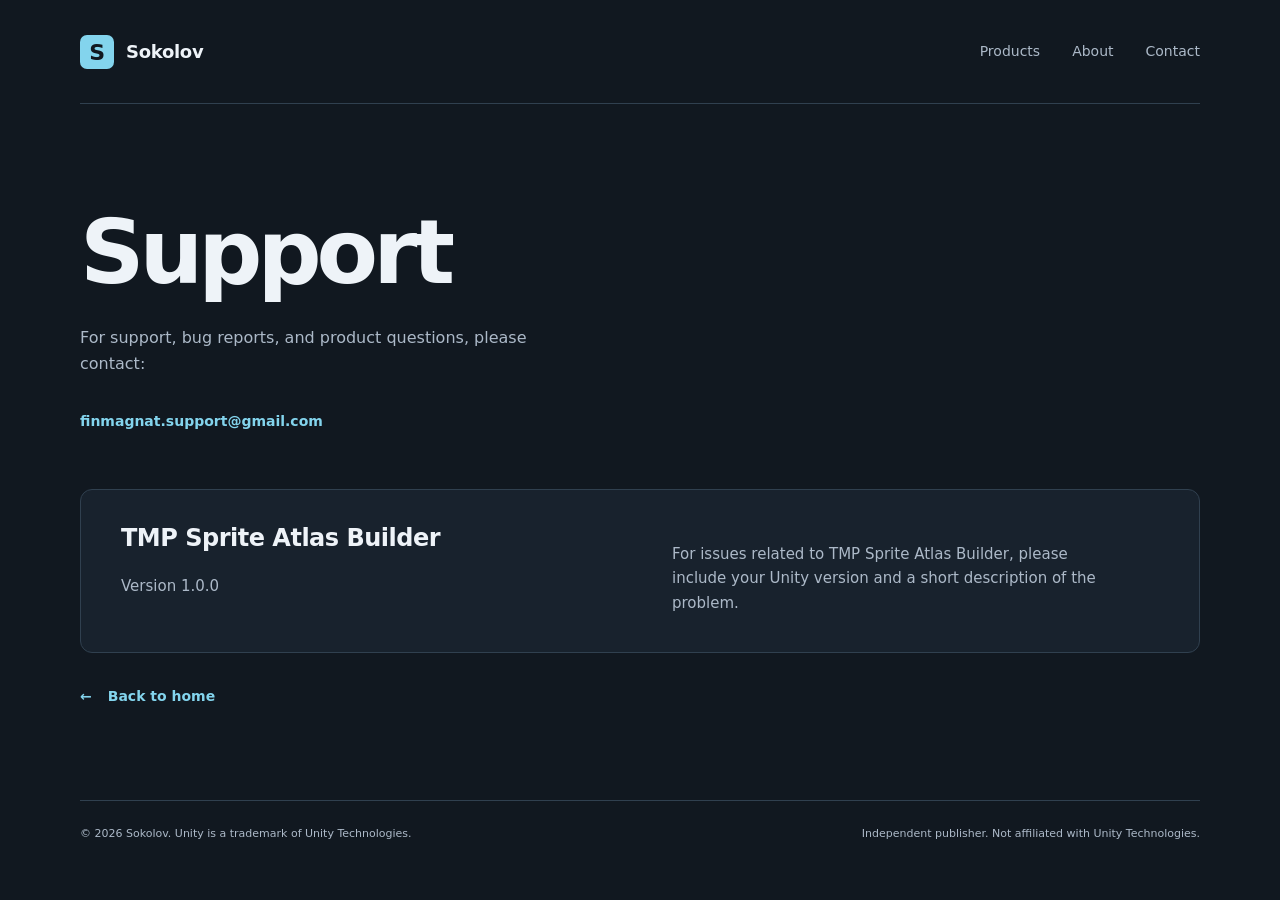
==== support.html @ ae836590 "Add support page" ====
<!doctype html>
<html lang="en">
  <head>
    <meta charset="utf-8">
    <meta name="viewport" content="width=device-width, initial-scale=1">
    <meta name="description" content="Contact Sokolov for support, bug reports, and questions about Unity tools.">
    <meta name="theme-color" content="#111820">
    <title>Support — Sokolov</title>
    <link rel="icon" href="favicon.svg" type="image/svg+xml">
    <link rel="stylesheet" href="styles.css">
  </head>
  <body>
    <a class="skip-link" href="#main">Skip to content</a>

    <header class="site-header container">
      <a class="brand" href="index.html" aria-label="Sokolov home">
        <span class="brand-mark" aria-hidden="true">S</span>
        <span>Sokolov</span>
      </a>
      <nav aria-label="Main navigation">
        <a href="index.html#products">Products</a>
        <a href="index.html#about">About</a>
        <a href="index.html#contact">Contact</a>
      </nav>
    </header>

    <main id="main" class="container hero support-page">
      <section aria-labelledby="support-title">
        <h1 id="support-title">Support</h1>
        <p class="hero-description">For support, bug reports, and product questions, please contact:</p>
        <a class="text-link" href="mailto:finmagnat.support@gmail.com">finmagnat.support@gmail.com</a>
      </section>

      <section class="product-card" aria-labelledby="tmp-support-title">
        <div class="product-content">
          <div class="product-summary">
            <h2 id="tmp-support-title">TMP Sprite Atlas Builder</h2>
            <p class="version">Version 1.0.0</p>
          </div>
          <div class="product-summary">
            <p>For issues related to TMP Sprite Atlas Builder, please include your Unity version and a short description of the problem.</p>
          </div>
        </div>
      </section>

      <a class="text-link" href="index.html"><span aria-hidden="true">←</span> Back to home</a>
    </main>

    <footer class="site-footer container">
      <p>© 2026 Sokolov. Unity is a trademark of Unity Technologies.</p>
      <p>Independent publisher. Not affiliated with Unity Technologies.</p>
    </footer>
  </body>
</html>
---- styles.css ----
:root {
  color-scheme: dark;
  --background: #111820;
  --surface: #18222d;
  --text: #eef3f8;
  --muted: #acb9c8;
  --accent: #83d4ed;
  --border: #30404f;
  font-family: system-ui, -apple-system, BlinkMacSystemFont, "Segoe UI", sans-serif;
}

* { box-sizing: border-box; }

html { scroll-padding-top: 32px; }

body {
  margin: 0;
  background: var(--background);
  color: var(--text);
  font-size: 16px;
  line-height: 1.65;
  -webkit-font-smoothing: antialiased;
}

::selection { background: var(--accent); color: var(--background); }

a { color: inherit; text-underline-offset: 5px; }

a:focus-visible {
  outline: 2px solid var(--accent);
  outline-offset: 6px;
  border-radius: 3px;
}

h1, h2, h3, h4, p { margin: 0; }

.container { width: min(1120px, calc(100% - 96px)); margin-inline: auto; }

.skip-link {
  position: absolute;
  top: 12px;
  left: 12px;
  z-index: 1;
  padding: 10px 18px;
  background: var(--accent);
  color: var(--background);
  transform: translateY(-150%);
}

.skip-link:focus { transform: translateY(0); }

.site-header {
  min-height: 104px;
  display: flex;
  align-items: center;
  justify-content: space-between;
  gap: 24px;
  border-bottom: 1px solid var(--border);
}

.brand {
  display: inline-flex;
  align-items: center;
  gap: 12px;
  font-size: 18px;
  font-weight: 650;
  text-decoration: none;
  letter-spacing: -.3px;
}

.brand-mark {
  display: grid;
  place-items: center;
  width: 34px;
  height: 34px;
  background: var(--accent);
  color: var(--background);
  border-radius: 7px;
  font-size: 22px;
  font-weight: 750;
}

nav { display: flex; gap: 32px; }
nav a { padding-block: 12px; color: var(--muted); font-size: 14px; text-decoration: none; }
nav a:hover { color: var(--accent); }

.hero { padding-block: 80px 84px; }

.eyebrow {
  display: flex;
  align-items: center;
  gap: 12px;
  color: var(--muted);
  font-size: 12px;
  font-weight: 600;
  letter-spacing: 1.5px;
  text-transform: uppercase;
}

.accent-line { width: 24px; height: 2px; background: var(--accent); }

h1 { margin-top: 20px; font-size: clamp(64px, 7vw, 96px); font-weight: 650; line-height: 1.08; letter-spacing: -5px; }
.title-dot { color: var(--accent); }
.hero-subtitle { margin-top: 20px; font-size: clamp(26px, 3vw, 40px); line-height: 1.25; letter-spacing: -1px; font-weight: 450; }
.hero-description { max-width: 480px; margin-top: 24px; color: var(--muted); }

.text-link {
  display: inline-flex;
  align-items: center;
  gap: 16px;
  padding-block: 8px;
  color: var(--accent);
  font-size: 14px;
  font-weight: 600;
  text-decoration: none;
}

.text-link:hover { text-decoration: underline; }
.hero .text-link { margin-top: 24px; }

.support-page .product-card { margin-top: 48px; padding-top: 0; }

.section-heading { display: flex; align-items: baseline; justify-content: space-between; gap: 20px; margin-bottom: 24px; }
h2 { font-size: 24px; font-weight: 600; line-height: 1.35; letter-spacing: -.5px; }
.section-note { color: var(--muted); font-size: 13px; }
.product-grid { display: grid; gap: 24px; }

.product-card {
  overflow: hidden;
  padding: 32px 40px 0;
  background: var(--surface);
  border: 1px solid var(--border);
  border-radius: 12px;
}

.product-topline { display: flex; align-items: center; justify-content: space-between; gap: 16px; }
.product-category { display: flex; align-items: center; gap: 10px; color: var(--muted); font-size: 13px; }
.grid-icon { display: grid; grid-template-columns: repeat(2, 6px); gap: 3px; }
.grid-icon i { width: 6px; height: 6px; border: 1px solid var(--accent); border-radius: 1px; }
.grid-icon i:last-child { background: var(--accent); }
.status-badge { padding: 4px 12px; border: 1px solid #3c5967; border-radius: 20px; color: #a9daea; font-size: 12px; white-space: nowrap; }

.product-content { display: grid; grid-template-columns: 1fr 1fr; gap: 64px; padding-block: 32px 36px; }
.product-summary h3 { font-size: 32px; font-weight: 600; line-height: 1.2; letter-spacing: -.8px; }
.product-summary p { max-width: 440px; margin-top: 20px; color: var(--muted); font-size: 15px; }
.product-features h4 { margin-bottom: 16px; color: var(--muted); font-size: 12px; font-weight: 600; letter-spacing: 1px; text-transform: uppercase; }
.product-features ul { display: grid; gap: 11px; margin: 0; padding-left: 18px; font-size: 14px; }
.product-features li { padding-left: 6px; }
.product-features li::marker { color: var(--accent); font-size: .8em; }
.product-footer { display: flex; justify-content: space-between; align-items: center; gap: 16px; padding-block: 18px; border-top: 1px solid var(--border); color: var(--muted); font-size: 12px; }
.version { font-variant-numeric: tabular-nums; }

.information-grid { display: grid; grid-template-columns: 1fr 1fr; gap: 100px; padding-block: 72px 80px; }
.information-grid .eyebrow { margin-bottom: 12px; }
.information-grid h2 { margin-bottom: 20px; }
.information-grid section > p:not(.eyebrow) { color: var(--muted); font-size: 15px; }
.information-grid .text-link { margin-top: 16px; }

.site-footer { display: flex; justify-content: space-between; gap: 24px; padding-block: 24px 32px; border-top: 1px solid var(--border); color: var(--muted); font-size: 11px; }

@media (max-width: 800px) {
  .container { width: calc(100% - 48px); }
  .product-card { padding-inline: 28px; }
  .product-content { gap: 32px; }
  .information-grid { gap: 40px; }
  .site-footer { flex-direction: column; gap: 8px; }
}

@media (max-width: 600px) {
  .site-header { min-height: 88px; gap: 16px; flex-wrap: wrap; padding-block: 16px; }
  .brand { font-size: 16px; gap: 8px; }
  .brand-mark { width: 28px; height: 28px; font-size: 18px; }
  nav { gap: 16px; }
  nav a { font-size: 12px; }
  .hero { padding-block: 56px 60px; }
  h1 { letter-spacing: -3px; }
  .hero-subtitle { letter-spacing: -.6px; }
  .hero-description { font-size: 15px; }
  .eyebrow { font-size: 10px; letter-spacing: 1.2px; }
  .section-heading { flex-direction: column; gap: 8px; margin-bottom: 20px; }
  .product-card { padding: 24px 24px 0; }
  .product-topline { gap: 10px; flex-wrap: wrap; }
  .product-category { font-size: 12px; }
  .status-badge { padding-inline: 10px; font-size: 11px; }
  .product-content { grid-template-columns: 1fr; gap: 28px; padding-block: 28px; }
  .product-summary h3 { font-size: 28px; }
  .desktop-break { display: none; }
  .product-summary p { margin-top: 16px; }
  .product-features ul { gap: 12px; }
  .product-footer { flex-direction: column; align-items: flex-start; gap: 6px; }
  .information-grid { grid-template-columns: 1fr; gap: 40px; padding-block: 48px 56px; }
}
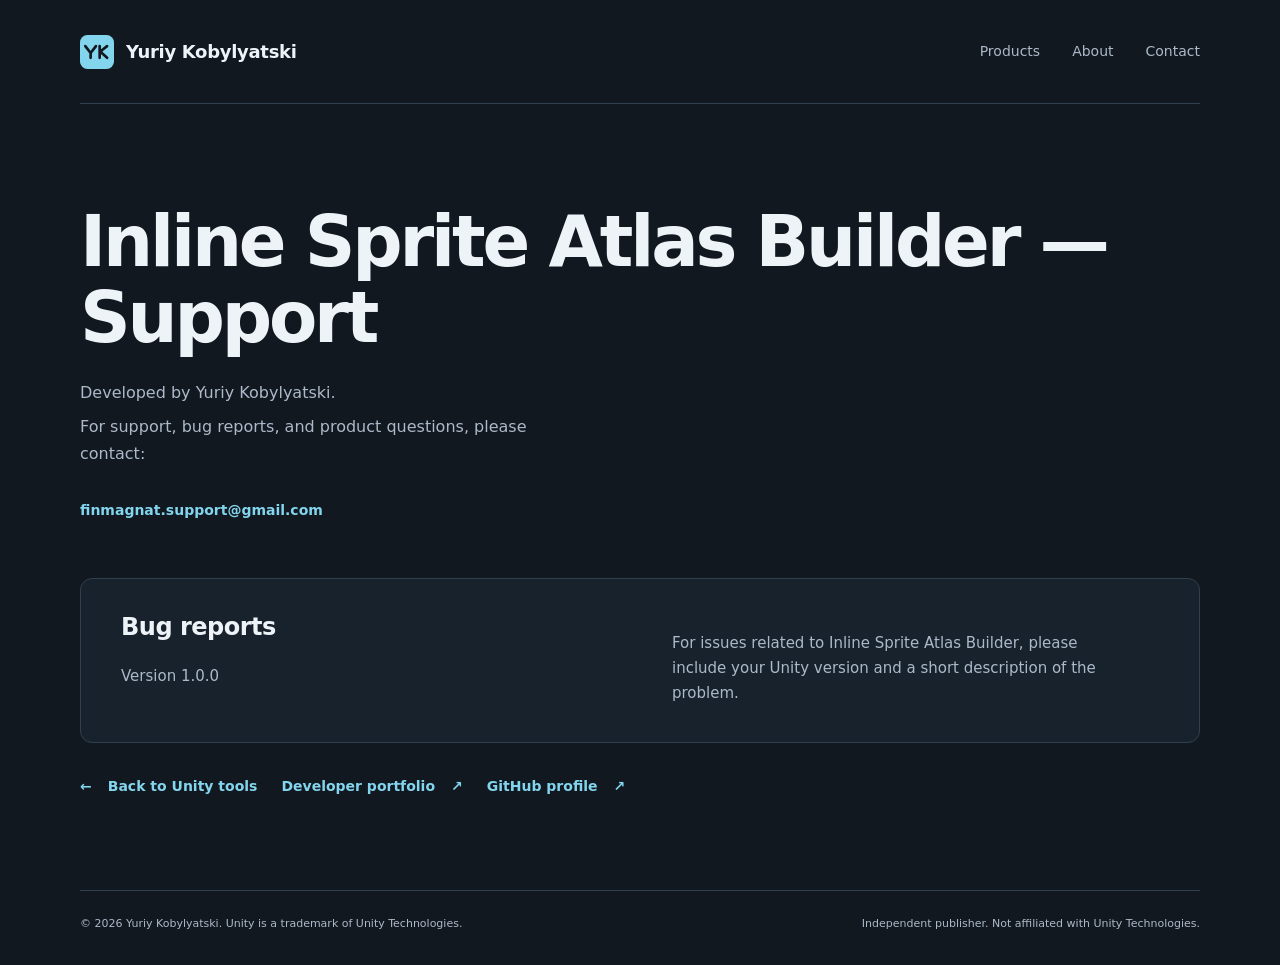
==== commit 4cb043b8: "Unify publisher branding and product support" ====
--- a/support.html
+++ b/support.html
@@ -3,9 +3,9 @@
   <head>
     <meta charset="utf-8">
     <meta name="viewport" content="width=device-width, initial-scale=1">
-    <meta name="description" content="Contact Sokolov for support, bug reports, and questions about Unity tools.">
+    <meta name="description" content="Get support for Inline Sprite Atlas Builder from its developer, Yuriy Kobylyatski.">
     <meta name="theme-color" content="#111820">
-    <title>Support — Sokolov</title>
+    <title>Inline Sprite Atlas Builder — Support | Yuriy Kobylyatski</title>
     <link rel="icon" href="favicon.svg" type="image/svg+xml">
     <link rel="stylesheet" href="styles.css">
   </head>
@@ -13,9 +13,9 @@
     <a class="skip-link" href="#main">Skip to content</a>
 
     <header class="site-header container">
-      <a class="brand" href="index.html" aria-label="Sokolov home">
-        <span class="brand-mark" aria-hidden="true">S</span>
-        <span>Sokolov</span>
+      <a class="brand" href="index.html" aria-label="Yuriy Kobylyatski — Unity tools home">
+        <img class="brand-mark" src="favicon.svg" width="34" height="34" alt="">
+        <span>Yuriy Kobylyatski</span>
       </a>
       <nav aria-label="Main navigation">
         <a href="index.html#products">Products</a>
@@ -26,28 +26,33 @@
 
     <main id="main" class="container hero support-page">
       <section aria-labelledby="support-title">
-        <h1 id="support-title">Support</h1>
+        <h1 id="support-title">Inline Sprite Atlas Builder — Support</h1>
+        <p class="hero-description">Developed by Yuriy Kobylyatski.</p>
         <p class="hero-description">For support, bug reports, and product questions, please contact:</p>
         <a class="text-link" href="mailto:finmagnat.support@gmail.com">finmagnat.support@gmail.com</a>
       </section>
 
-      <section class="product-card" aria-labelledby="tmp-support-title">
+      <section class="product-card" aria-labelledby="report-title">
         <div class="product-content">
           <div class="product-summary">
-            <h2 id="tmp-support-title">TMP Sprite Atlas Builder</h2>
+            <h2 id="report-title">Bug reports</h2>
             <p class="version">Version 1.0.0</p>
           </div>
           <div class="product-summary">
-            <p>For issues related to TMP Sprite Atlas Builder, please include your Unity version and a short description of the problem.</p>
+            <p>For issues related to Inline Sprite Atlas Builder, please include your Unity version and a short description of the problem.</p>
           </div>
         </div>
       </section>
 
-      <a class="text-link" href="index.html"><span aria-hidden="true">←</span> Back to home</a>
+      <nav class="link-list" aria-label="Developer and Unity tools links">
+        <a class="text-link" href="index.html"><span aria-hidden="true">←</span> Back to Unity tools</a>
+        <a class="text-link" href="https://yk-developer.pages.dev/">Developer portfolio <span aria-hidden="true">↗</span></a>
+        <a class="text-link" href="https://github.com/finmagnat">GitHub profile <span aria-hidden="true">↗</span></a>
+      </nav>
     </main>
 
     <footer class="site-footer container">
-      <p>© 2026 Sokolov. Unity is a trademark of Unity Technologies.</p>
+      <p>© 2026 Yuriy Kobylyatski. Unity is a trademark of Unity Technologies.</p>
       <p>Independent publisher. Not affiliated with Unity Technologies.</p>
     </footer>
   </body>
--- a/styles.css
+++ b/styles.css
@@ -69,15 +69,10 @@
 }
 
 .brand-mark {
-  display: grid;
-  place-items: center;
+  display: block;
+  flex: none;
   width: 34px;
   height: 34px;
-  background: var(--accent);
-  color: var(--background);
-  border-radius: 7px;
-  font-size: 22px;
-  font-weight: 750;
 }
 
 nav { display: flex; gap: 32px; }
@@ -100,6 +95,7 @@
 .accent-line { width: 24px; height: 2px; background: var(--accent); }
 
 h1 { margin-top: 20px; font-size: clamp(64px, 7vw, 96px); font-weight: 650; line-height: 1.08; letter-spacing: -5px; }
+.publisher-title { font-size: clamp(42px, 7vw, 96px); }
 .title-dot { color: var(--accent); }
 .hero-subtitle { margin-top: 20px; font-size: clamp(26px, 3vw, 40px); line-height: 1.25; letter-spacing: -1px; font-weight: 450; }
 .hero-description { max-width: 480px; margin-top: 24px; color: var(--muted); }
@@ -118,7 +114,12 @@
 .text-link:hover { text-decoration: underline; }
 .hero .text-link { margin-top: 24px; }
 
+.support-page h1 { max-width: 21ch; font-size: clamp(36px, 5.5vw, 72px); letter-spacing: -.045em; }
 .support-page .product-card { margin-top: 48px; padding-top: 0; }
+.support-page .hero-description + .hero-description { margin-top: 8px; }
+.link-list { display: flex; flex-wrap: wrap; gap: 4px 24px; margin-top: 16px; }
+.hero .link-list { margin-top: 24px; }
+.hero .link-list .text-link, .information-grid .link-list .text-link { margin-top: 0; }
 
 .section-heading { display: flex; align-items: baseline; justify-content: space-between; gap: 20px; margin-bottom: 24px; }
 h2 { font-size: 24px; font-weight: 600; line-height: 1.35; letter-spacing: -.5px; }
@@ -167,9 +168,9 @@
 }
 
 @media (max-width: 600px) {
-  .site-header { min-height: 88px; gap: 16px; flex-wrap: wrap; padding-block: 16px; }
+  .site-header { min-height: 88px; gap: 4px 16px; flex-wrap: wrap; padding-block: 16px; }
   .brand { font-size: 16px; gap: 8px; }
-  .brand-mark { width: 28px; height: 28px; font-size: 18px; }
+  .brand-mark { width: 28px; height: 28px; }
   nav { gap: 16px; }
   nav a { font-size: 12px; }
   .hero { padding-block: 56px 60px; }
@@ -184,7 +185,6 @@
   .status-badge { padding-inline: 10px; font-size: 11px; }
   .product-content { grid-template-columns: 1fr; gap: 28px; padding-block: 28px; }
   .product-summary h3 { font-size: 28px; }
-  .desktop-break { display: none; }
   .product-summary p { margin-top: 16px; }
   .product-features ul { gap: 12px; }
   .product-footer { flex-direction: column; align-items: flex-start; gap: 6px; }
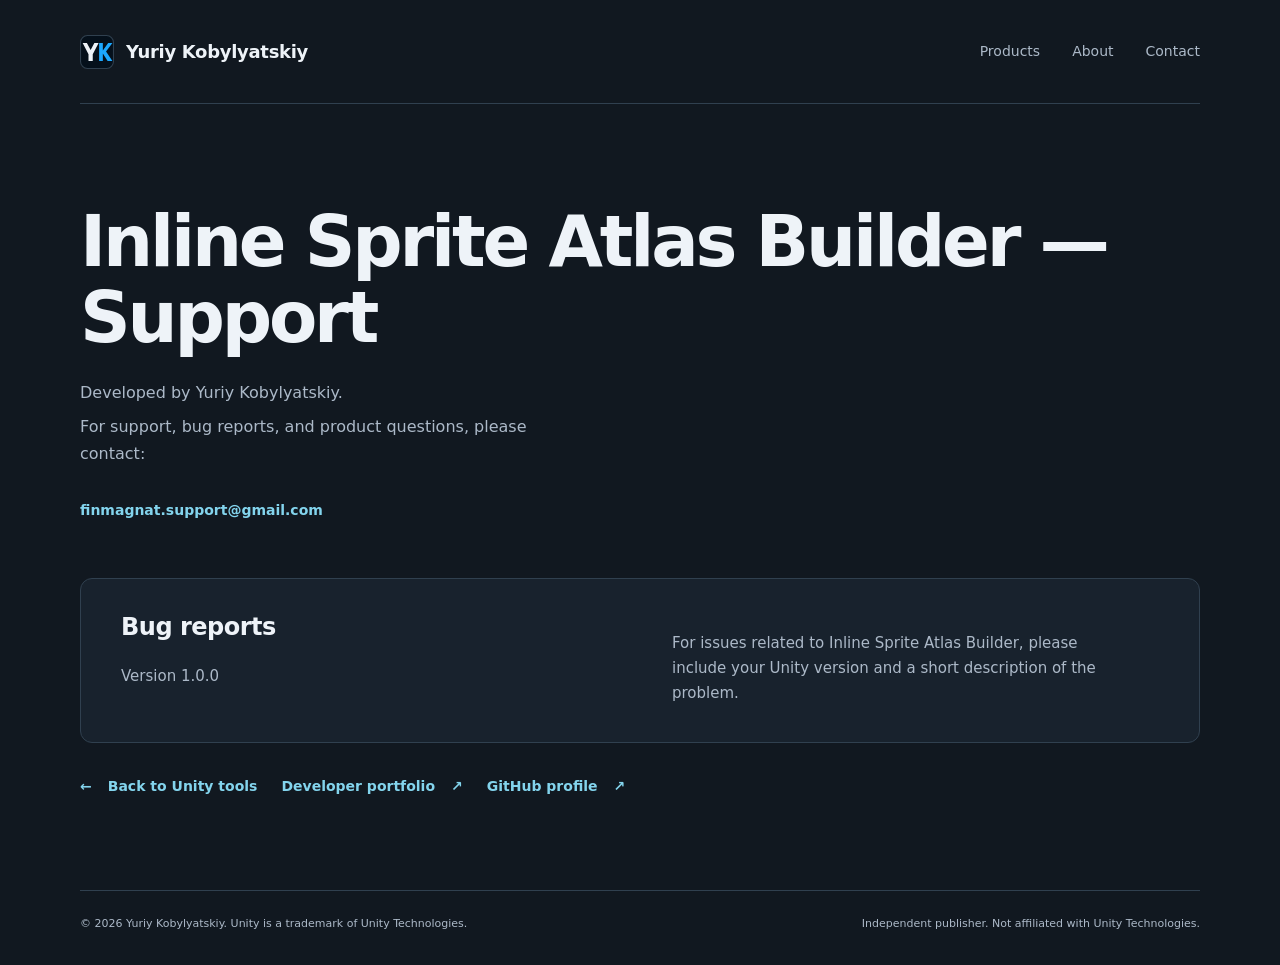
==== commit f754b2a5: "Correct publisher name and brand the support page" ====
--- a/support.html
+++ b/support.html
@@ -3,19 +3,19 @@
   <head>
     <meta charset="utf-8">
     <meta name="viewport" content="width=device-width, initial-scale=1">
-    <meta name="description" content="Get support for Inline Sprite Atlas Builder from its developer, Yuriy Kobylyatski.">
+    <meta name="description" content="Get support for Inline Sprite Atlas Builder from its developer, Yuriy Kobylyatskiy.">
     <meta name="theme-color" content="#111820">
-    <title>Inline Sprite Atlas Builder — Support | Yuriy Kobylyatski</title>
-    <link rel="icon" href="favicon.svg" type="image/svg+xml">
+    <title>Inline Sprite Atlas Builder — Support | Yuriy Kobylyatskiy</title>
+    <link rel="icon" href="support-mark.svg" type="image/svg+xml">
     <link rel="stylesheet" href="styles.css">
   </head>
   <body>
     <a class="skip-link" href="#main">Skip to content</a>
 
     <header class="site-header container">
-      <a class="brand" href="index.html" aria-label="Yuriy Kobylyatski — Unity tools home">
-        <img class="brand-mark" src="favicon.svg" width="34" height="34" alt="">
-        <span>Yuriy Kobylyatski</span>
+      <a class="brand" href="index.html" aria-label="Yuriy Kobylyatskiy — Unity tools home">
+        <img class="brand-mark" src="support-mark.svg" width="34" height="34" alt="">
+        <span>Yuriy Kobylyatskiy</span>
       </a>
       <nav aria-label="Main navigation">
         <a href="index.html#products">Products</a>
@@ -27,7 +27,7 @@
     <main id="main" class="container hero support-page">
       <section aria-labelledby="support-title">
         <h1 id="support-title">Inline Sprite Atlas Builder — Support</h1>
-        <p class="hero-description">Developed by Yuriy Kobylyatski.</p>
+        <p class="hero-description">Developed by Yuriy Kobylyatskiy.</p>
         <p class="hero-description">For support, bug reports, and product questions, please contact:</p>
         <a class="text-link" href="mailto:finmagnat.support@gmail.com">finmagnat.support@gmail.com</a>
       </section>
@@ -52,7 +52,7 @@
     </main>
 
     <footer class="site-footer container">
-      <p>© 2026 Yuriy Kobylyatski. Unity is a trademark of Unity Technologies.</p>
+      <p>© 2026 Yuriy Kobylyatskiy. Unity is a trademark of Unity Technologies.</p>
       <p>Independent publisher. Not affiliated with Unity Technologies.</p>
     </footer>
   </body>
